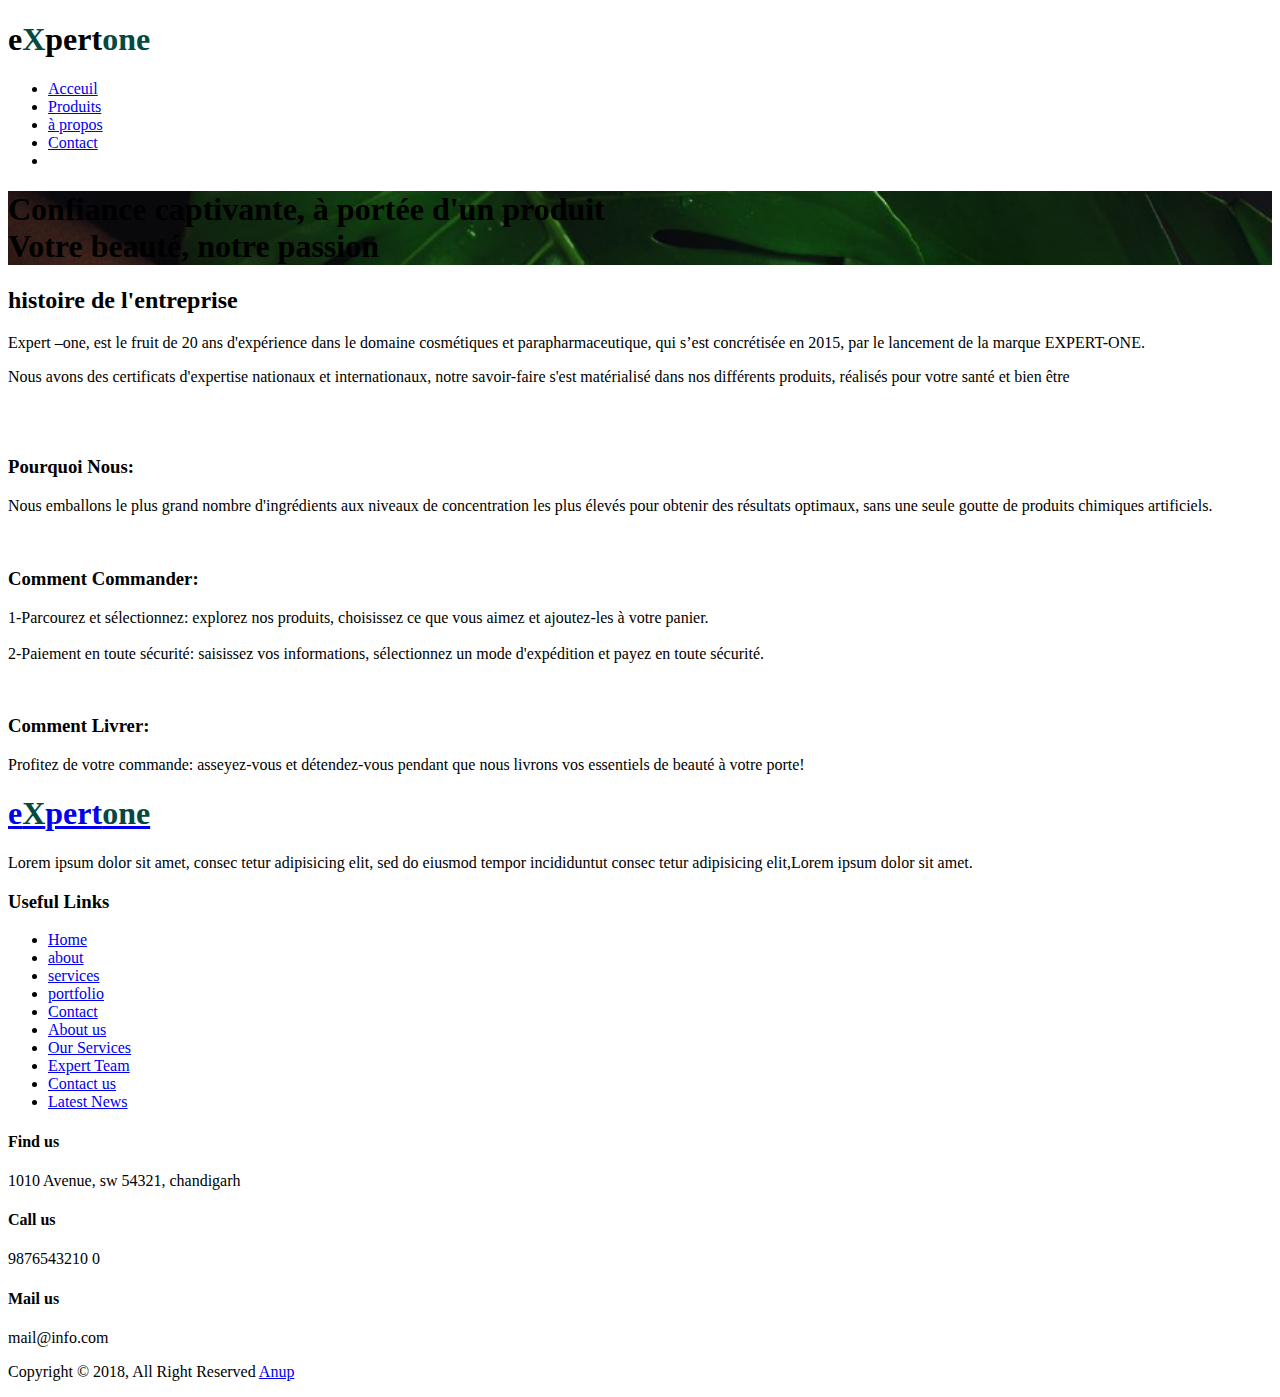
==== about.html @ 83de73cf "Add files via upload" ====
<!DOCTYPE html>
<html lang="en">
  <head>
    <meta charset="UTF-8" />
    <meta http-equiv="X-UA-Compatible" content="IE=edge" />
    <meta name="viewport" content="width=device-width, initial-scale=1.0" />
     <link rel="stylesheet" href="css/about.css" />
    <title>aboutus</title>

    <!-- font awesome css -->
    <link
      rel="stylesheet"
      href="https://cdnjs.cloudflare.com/ajax/libs/font-awesome/6.0.0-beta3/css/all.min.css"
      integrity="sha512-Fo3rlrZj/k7ujTnHg4CGR2D7kSs0v4LLanw2qksYuRlEzO+tcaEPQogQ0KaoGN26/zrn20ImR1DfuLWnOo7aBA=="
      crossorigin="anonymous"
      referrerpolicy="no-referrer"
    />
<body>

<section class="header">
    <div class="logo">
        <h1>e<span style="color:#054940;">X</span>pert<span style="color: #054940;">one</span></h1>
        </div>
    <!-- <a href="#"><img src="logo.png" class="logo"></a> -->
    <div>
        <ul class="nav">
             <li><a class="active" href="index.html"> Acceuil</a></li>
             <li><a href="produits.php">Produits</a> <!--  <ul class="submenu">
        <li><a href="#">Product 1</a></li>
        <li><a href="#">Product 2</a></li>
        <li><a href="#">Product 3</a></li>
      </ul> --></li>
             <li><a href="about.php"> à propos</a></li>
             <li><a href="form.php"> Contact</a></li>
             <li><a href="cart.php" class="bot"><i class="fa-solid fa-cart-plus"></i></a></li>
        </ul>
    </div>
    
</section>
<section id="home" class="home"> 
    <style>
        .home{
            background:    url('pics/44.jpg') no-repeat;
            background-size: cover;
            
        }
    </style>
    <h1>
     Confiance captivante, à portée d'un produit <br>Votre beauté, notre passion
    </h1>
  </section>

  <!-- about section -->
  <section id="about" class="about">
    <div class="box-container">
      <div class="box">
        <h2 class="heading">histoire de l'entreprise</h2>
        <p>
        Expert –one, est le fruit de 20 ans d'expérience dans le domaine cosmétiques et parapharmaceutique, qui s’est concrétisée en 2015, par le lancement de la marque EXPERT-ONE.

        <p>
          Nous avons des certificats d'expertise nationaux et internationaux, notre savoir-faire s'est matérialisé dans nos différents produits, réalisés pour votre santé et bien être
        </p>
        </p>
      </div>

      <div class="box">
        <img src="pics/hero.jpg" alt="" />
      </div>
    </div>
  </section>
 
  <section id="team" class="team">
   
    <div class="box-container">
      <div class="box">
        <div class="image">
          <img src="pics/about.jpg" alt="" />
        </div>
        <div class="info">
          <h3>Pourquoi Nous:</h3>
          <p>
            Nous emballons le plus grand nombre d'ingrédients aux niveaux de concentration les plus élevés pour obtenir des résultats optimaux, sans une seule goutte de produits chimiques artificiels.
          </p>
        </div>
      </div>

      <div class="box">
        <div class="image">
          <img src="pics/about2.jpg" alt="" />
        </div>
        <div class="info">
          <h3>Comment Commander:</h3>
          <p>
         1-Parcourez et sélectionnez: explorez nos produits, choisissez ce que vous aimez et ajoutez-les à votre panier.<br> <br>
         2-Paiement en toute sécurité: saisissez vos informations, sélectionnez un mode d'expédition et payez en toute sécurité.
        
          </p>
        </div>
      </div>

      <div class="box">
        <div class="image">
          <img src="pics/about1.jpg" alt="" />
        </div>
        <div class="info">
          <h3>Comment Livrer:</h3>
          <p>
          Profitez de votre commande: asseyez-vous et détendez-vous pendant que nous livrons vos essentiels de beauté à votre porte!
          </p>
        </div>
      </div>
    </div>
  </section>

      
  <script
  type="module"
  src="https://unpkg.com/ionicons@5.5.2/dist/ionicons/ionicons.esm.js"
></script>
<script nomodule src="https://unpkg.com/ionicons@5.5.2/dist/ionicons/ionicons.js"></script>
<!-- local js file -->
<script src="script.js"></script>
<footer class="footer-section">
       
            <div class="footer-content pt-5 pb-5">
                <div class="row">
                    <div class="col-xl-4 col-lg-4 mb-50">
                        <div class="footer-widget">
                            <div class="footer-logo">
                             <a href="index.html"><h1>e<span style="color:#054940;">X</span>pert<span style="color: #054940;">one</span></h1></a>
                            </div>
                            <div class="footer-text">
                                <p>Lorem ipsum dolor sit amet, consec tetur adipisicing elit, sed do eiusmod tempor incididuntut consec tetur adipisicing
                                elit,Lorem ipsum dolor sit amet.</p>
                            </div>
                                            </div>
                    </div>
                    <div class="col-xl-4 col-lg-4 col-md-6 mb-30">
                        <div class="footer-widget">
                            <div class="footer-widget-heading">
                                <h3>Useful Links</h3>
                            </div>
                            <ul>
                                <li><a href="#">Home</a></li>
                                <li><a href="#">about</a></li>
                                <li><a href="#">services</a></li>
                                <li><a href="#">portfolio</a></li>
                                <li><a href="#">Contact</a></li>
                                <li><a href="#">About us</a></li>
                                <li><a href="#">Our Services</a></li>
                                <li><a href="#">Expert Team</a></li>
                                <li><a href="#">Contact us</a></li>
                                <li><a href="#">Latest News</a></li>
                            </ul>
                        </div>
                    </div>
                    <div class="col-xl-4 col-lg-4 col-md-6 mb-50">
                   
                        </div>
                    </div>
                </div>
            </div>
             <div class="container">
            <div class="footer-cta pt-5 pb-5">
                <div class="row">
                    <div class="col-xl-4 col-md-4 mb-30">
                        <div class="single-cta">
                            <i class="fas fa-map-marker-alt"></i>
                            <div class="cta-text">
                                <h4>Find us</h4>
                                <span>1010 Avenue, sw 54321, chandigarh</span>
                            </div>
                        </div>
                    </div>
                    <div class="col-xl-4 col-md-4 mb-30">
                        <div class="single-cta">
                            <i class="fas fa-phone"></i>
                            <div class="cta-text">
                                <h4>Call us</h4>
                                <span>9876543210 0</span>
                            </div>
                        </div>
                    </div>
                    <div class="col-xl-4 col-md-4 mb-30">
                        <div class="single-cta">
                            <i class="far fa-envelope-open"></i>
                            <div class="cta-text">
                                <h4>Mail us</h4>
                                <span>mail@info.com</span>
                            </div>
                        </div>
                    </div>
                </div>
            </div>
        </div>
        <div class="copyright-area">
            <div class="container">
                <div class="row">
                    <div class="col-xl-6 col-lg-6 text-center text-lg-left">
                        <div class="copyright-text">
                            <p>Copyright &copy; 2018, All Right Reserved <a href="https://codepen.io/anupkumar92/">Anup</a></p>
                        </div>
                    </div>
                  
                </div>
            </div>
        </div>
    </footer>
</body>
</html>
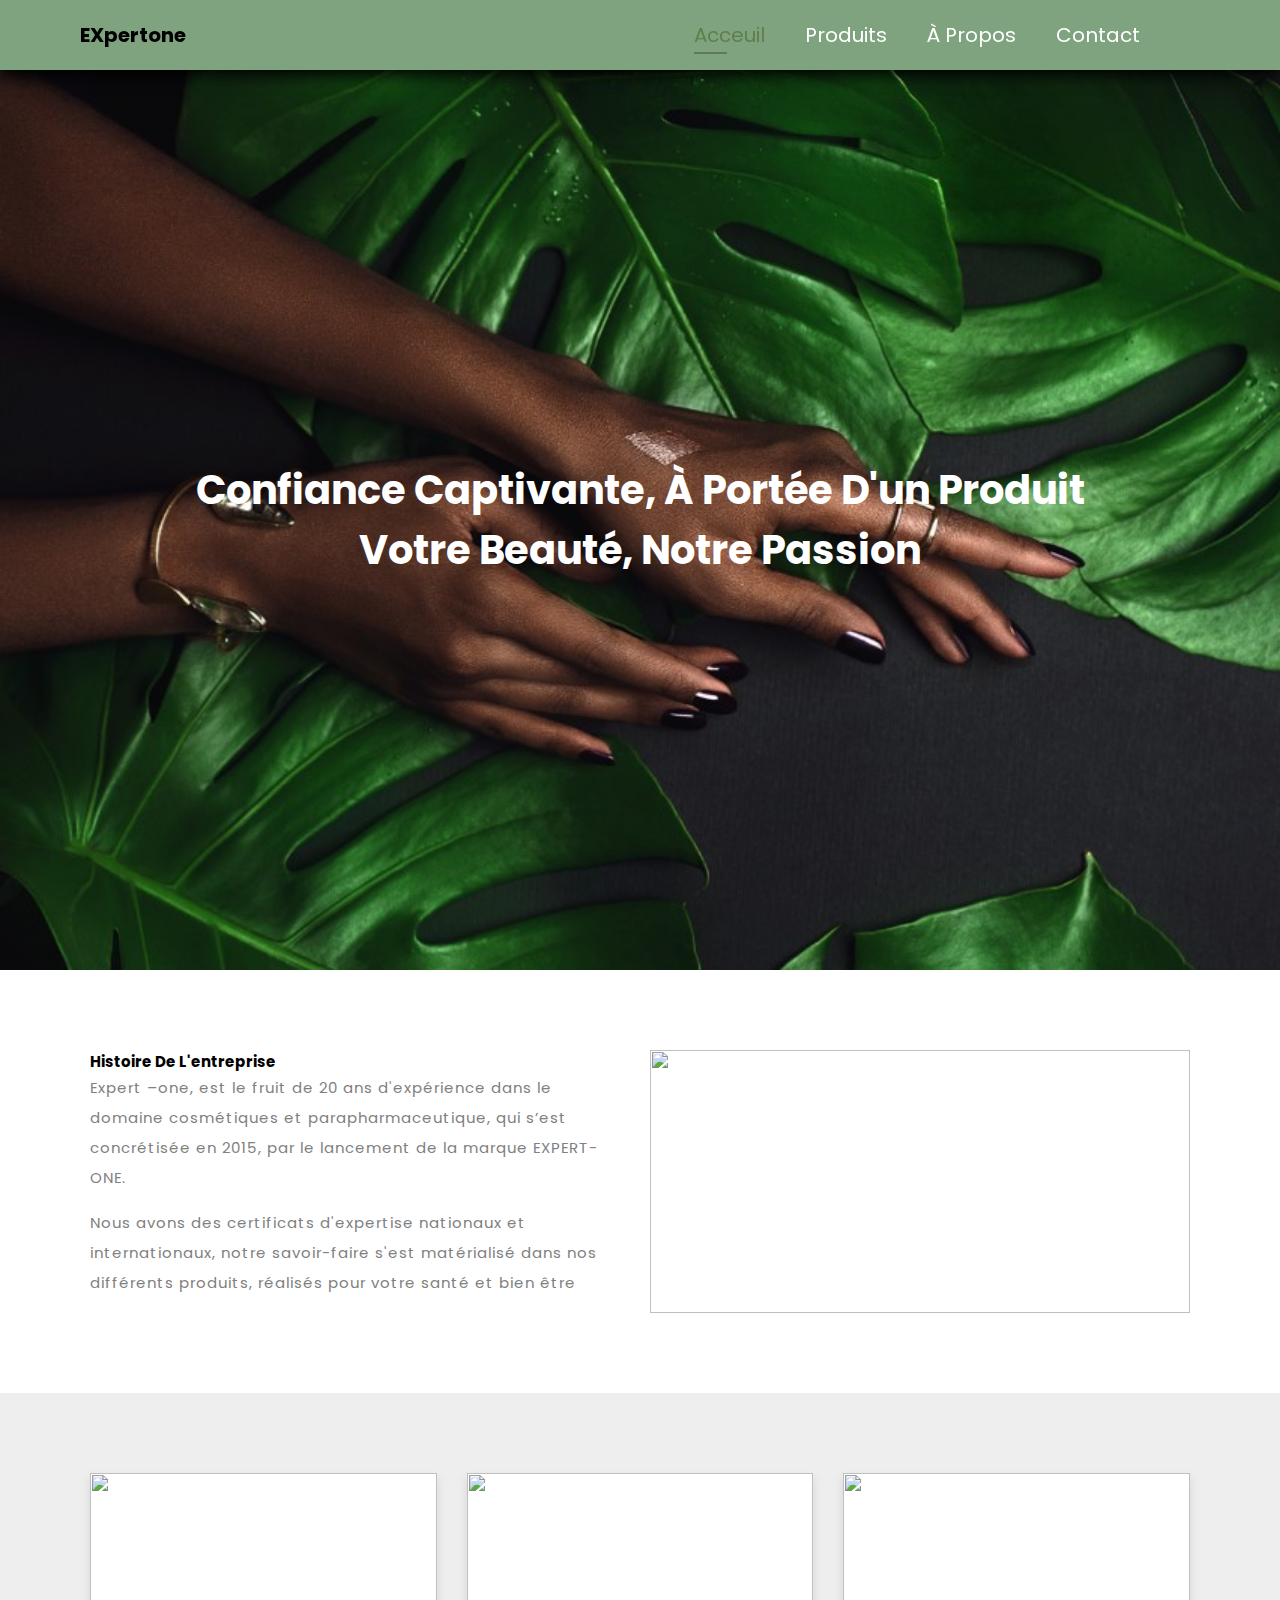
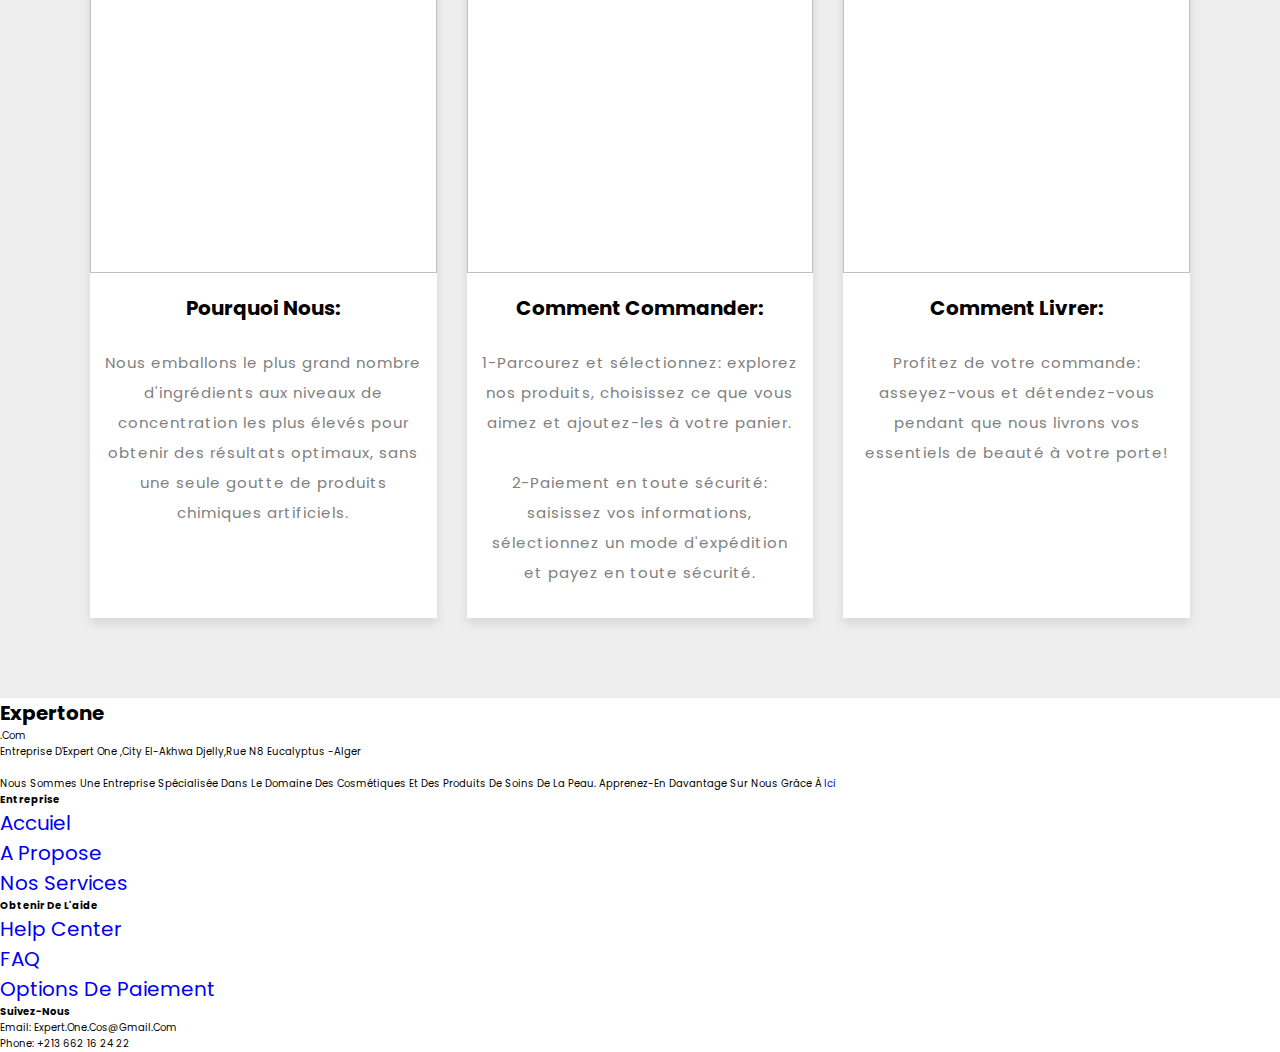
==== commit fe66ddfd: "Add files via upload" ====
--- a/about.html
+++ b/about.html
@@ -17,23 +17,19 @@
     />
 <body>
 
-<section class="header">
+  <section class="header">
     <div class="logo">
-        <h1>e<span style="color:#054940;">X</span>pert<span style="color: #054940;">one</span></h1>
+        <h1>eXpertone</h1>
         </div>
     <!-- <a href="#"><img src="logo.png" class="logo"></a> -->
     <div>
         <ul class="nav">
-             <li><a class="active" href="index.html"> Acceuil</a></li>
-             <li><a href="produits.php">Produits</a> <!--  <ul class="submenu">
-        <li><a href="#">Product 1</a></li>
-        <li><a href="#">Product 2</a></li>
-        <li><a href="#">Product 3</a></li>
-      </ul> --></li>
-             <li><a href="about.php"> à propos</a></li>
-             <li><a href="form.php"> Contact</a></li>
-             <li><a href="cart.php" class="bot"><i class="fa-solid fa-cart-plus"></i></a></li>
-        </ul>
+            <li><a class="active" href="index.php"> Acceuil</a></li>
+            <li><a href="produits.php">Produits</a> </li>
+            <li><a href="about.html"> à propos</a></li>
+            <li><a href="form.php"> Contact</a></li>
+            <li><a href="cart.php" class="bot"><i class="fa-solid fa-cart-plus"></i></a></li>
+       </ul>
     </div>
     
 </section>
@@ -119,94 +115,52 @@
   src="https://unpkg.com/ionicons@5.5.2/dist/ionicons/ionicons.esm.js"
 ></script>
 <script nomodule src="https://unpkg.com/ionicons@5.5.2/dist/ionicons/ionicons.js"></script>
-<!-- local js file -->
-<script src="script.js"></script>
-<footer class="footer-section">
-       
-            <div class="footer-content pt-5 pb-5">
-                <div class="row">
-                    <div class="col-xl-4 col-lg-4 mb-50">
-                        <div class="footer-widget">
-                            <div class="footer-logo">
-                             <a href="index.html"><h1>e<span style="color:#054940;">X</span>pert<span style="color: #054940;">one</span></h1></a>
-                            </div>
-                            <div class="footer-text">
-                                <p>Lorem ipsum dolor sit amet, consec tetur adipisicing elit, sed do eiusmod tempor incididuntut consec tetur adipisicing
-                                elit,Lorem ipsum dolor sit amet.</p>
-                            </div>
-                                            </div>
-                    </div>
-                    <div class="col-xl-4 col-lg-4 col-md-6 mb-30">
-                        <div class="footer-widget">
-                            <div class="footer-widget-heading">
-                                <h3>Useful Links</h3>
-                            </div>
-                            <ul>
-                                <li><a href="#">Home</a></li>
-                                <li><a href="#">about</a></li>
-                                <li><a href="#">services</a></li>
-                                <li><a href="#">portfolio</a></li>
-                                <li><a href="#">Contact</a></li>
-                                <li><a href="#">About us</a></li>
-                                <li><a href="#">Our Services</a></li>
-                                <li><a href="#">Expert Team</a></li>
-                                <li><a href="#">Contact us</a></li>
-                                <li><a href="#">Latest News</a></li>
-                            </ul>
-                        </div>
-                    </div>
-                    <div class="col-xl-4 col-lg-4 col-md-6 mb-50">
-                   
-                        </div>
-                    </div>
-                </div>
-            </div>
-             <div class="container">
-            <div class="footer-cta pt-5 pb-5">
-                <div class="row">
-                    <div class="col-xl-4 col-md-4 mb-30">
-                        <div class="single-cta">
-                            <i class="fas fa-map-marker-alt"></i>
-                            <div class="cta-text">
-                                <h4>Find us</h4>
-                                <span>1010 Avenue, sw 54321, chandigarh</span>
-                            </div>
-                        </div>
-                    </div>
-                    <div class="col-xl-4 col-md-4 mb-30">
-                        <div class="single-cta">
-                            <i class="fas fa-phone"></i>
-                            <div class="cta-text">
-                                <h4>Call us</h4>
-                                <span>9876543210 0</span>
-                            </div>
-                        </div>
-                    </div>
-                    <div class="col-xl-4 col-md-4 mb-30">
-                        <div class="single-cta">
-                            <i class="far fa-envelope-open"></i>
-                            <div class="cta-text">
-                                <h4>Mail us</h4>
-                                <span>mail@info.com</span>
-                            </div>
-                        </div>
-                    </div>
-                </div>
-            </div>
-        </div>
-        <div class="copyright-area">
-            <div class="container">
-                <div class="row">
-                    <div class="col-xl-6 col-lg-6 text-center text-lg-left">
-                        <div class="copyright-text">
-                            <p>Copyright &copy; 2018, All Right Reserved <a href="https://codepen.io/anupkumar92/">Anup</a></p>
-                        </div>
-                    </div>
-                  
-                </div>
-            </div>
-        </div>
-    </footer>
+<!--LAST PART | START-->
+<footer class="footer">
+  <div id="contact"></div>
+  <div class="container1">
+               <div class="footer-col-left">
+    <h1>Expertone</h1>.com            
+    <p>Entreprise d'Expert One ,city El-akhwa  djelly,Rue N8 Eucalyptus -alger<br> <br>
+      Nous sommes une entreprise spécialisée dans le domaine des cosmétiques et des produits de soins de la peau. Apprenez-en davantage sur nous grâce à <a href="aboutus.php">ici</a></p>
+             </div>
+      <div class="row1">
+
+          <div class="footer-col">
+              <h4>Entreprise</h4>
+              <ul>
+                  <li><a href="index.html">Accuiel</a></li>
+                  <li><a href="about.html">A propose</a></li>
+                  <li><a href="produits.php">nos services</a></li>
+              
+              </ul>
+          </div>
+          <div class="footer-col">
+              <h4>obtenir de l'aide</h4>
+              <ul>
+               <li><a href="about.html">Help center</a></li>
+               <li><a href="faq.php">FAQ</a></li>
+               <li><a href="about.html">options de paiement</a></li>
+              </ul>
+          </div>
+    
+          <div class="footer-col-social">
+              <h4>Suivez-nous</h4>
+              <div class="social-links">
+                  <a href="https://www.facebook.com/profile.php?id=100063640342753"> <i class="fab fa-facebook-f"></i></a>    
+                  <a href="mailto:expert.one.cos@gmail.com"><i class="far fa-envelope"></i></a>
+                  <a href="https://wa.me/213662162422"> <i class="fab fa-whatsapp"></i></a>
+              </div>
+              <p>Email: expert.one.cos@gmail.com <br>
+                  phone: +213 662 16 24 22
+              </p>
+          </div>
+      </div>
+  </div>
+</footer>
+<!--LAST PART | END-->  
+
+<script src="js/try.js"></script>
+
 </body>
 </html>
-  --- a/css/about.css
+++ b/css/about.css
@@ -0,0 +1,273 @@
+@import url('https://fonts.googleapis.com/css2?family=Poppins:ital,wght@0,100;0,300;0,400;0,500;0,600;1,100;1,300&display=swap');
+
+* {
+  font-family: 'Poppins', sans-serif;
+  margin: 0;
+  padding: 0;
+  box-sizing: border-box;
+  outline: none;
+  border: none;
+  text-decoration: none;
+  text-transform: capitalize;
+  transition: 0.2s linear;
+}
+
+:root {
+  --primary-color: #6f42c1;
+  --white: #fff;
+  --box-shadow: 0 0.5rem 1rem rgba(0, 0, 0, 0.1);
+  --gray: #808080;
+  --light-gray: #eee;
+}
+
+html {
+  font-size: 62.5%;
+  scroll-behavior: smooth;
+  scroll-padding-top: 7.5rem;
+}
+
+section {
+  padding: 80px 90px;
+}
+ul{
+    font-size:20px;
+}
+/*-------------------navbar-------------------*/
+.logo{
+    width: 40%;
+    height: auto;
+}
+.header{
+    display: flex;
+    align-items: center;
+    justify-content: space-between;
+    padding: 20px 80px;
+    background: #7EA37E;
+    box-shadow: 0 5px 15px;
+    z-index: 999;
+    position: sticky;
+    top: 0;
+    left: 0 ;
+}
+.nav{
+    display: flex;
+    align-items: center;
+    justify-content: center;
+
+}
+.nav li{
+    list-style: none;
+    padding: 0 20px;
+    position: relative;
+}
+.nav li a{
+    text-decoration: none;
+    color: white;
+
+}
+.nav li a:hover,
+.nav li a.active{
+    color:#617E4D;
+}
+.nav li a.active::after,
+.nav li a:hover::after{
+    content: "";
+    width: 30%;
+    height: 2px;
+    background:#63775B;
+    position: absolute;
+    bottom: -4px;
+    left:20px ;
+}
+/*------------------- FOOTER-----------------*/
+ul {
+    margin: 0px;
+    padding: 0px;
+}
+.footer-section {
+  background: #7EA37E;
+  position: relative;
+  box-shadow: 0 5px 15px;
+    z-index: 999;
+}
+
+
+.footer-logo {
+  margin-bottom: 30px;
+}
+.footer-logo img {
+    max-width: 200px;
+}
+.footer-text p {
+  margin-bottom: 14px;
+  font-size: 14px;
+      color: #fff;
+  line-height: 28px;
+}
+
+.footer-widget-heading h3 {
+  color: #63775B;
+  font-size: 20px;
+  font-weight: 600;
+  margin-bottom: 40px;
+  position: relative;
+
+}
+.footer-widget-heading h3::after {
+  content: "";
+  position: absolute;
+  bottom: -5px;
+  left: 0;
+  width: 20%;
+  border-bottom: 1px solid #63775B;
+}
+
+.footer-widget ul li {
+  display: inline-block;
+  /* float: left; */
+  width: 50%;
+  margin-bottom: 12px;
+}
+.footer-widget ul li a:hover{
+  color: #63775B;
+}
+.footer-widget ul li a {
+  color:#fff;
+  text-transform: capitalize;
+}
+.single-cta i {
+  color: #617E4D;
+  font-size: 30px;
+  vertical-align: middle;
+}
+
+.cta-text {
+  padding-left: 15px;
+  display: inline-block;
+  vertical-align: middle; 
+}
+.cta-text h4 {
+  color: #fff;
+  font-size: 20px;
+  font-weight: 200;
+  margin: 8px 0 2px; 
+}
+
+.cta-text span {
+  color: #63775B;
+  font-size: 15px;
+}
+.copyright-area{
+  background: #202020;
+  padding: 25px 0;
+  text-align: center;
+}
+.copyright-text p {
+  margin: 0;
+  font-size: 14px;
+  color: #878787;
+}
+.copyright-text p a{
+  color: #fff;
+   text-decoration: none; 
+}
+.copyright-text p a:hover {
+  text-decoration: underline; /* Add underline on hover */
+}
+
+
+/* home */
+.home {
+    height: 100vh;
+    background-size: cover;
+    background-position: center;
+    background-attachment: fixed;
+    display: flex;
+    align-items: center;
+    justify-content: center;
+  }
+  
+  .home h1 {
+    color: var(--white);
+    font-size: 40px;
+    text-align: center;
+  
+  }
+  
+  
+  
+  /* about */
+  .about .box-container .box img {
+    width: 100%;
+    height: 100%;
+    object-fit: cover;
+  }
+  
+  .about .box-container {
+    display: grid;
+    grid-template-columns: repeat(auto-fit, minmax(25rem, 1fr));
+    gap: 2rem;
+  }
+  
+  .about .box-container .box p {
+    font-size: 1.5rem;
+    line-height: 2;
+    margin-bottom: 1.5rem;
+    letter-spacing: 0.1rem;
+    color: var(--gray);
+    text-transform: none;
+  }
+  
+  
+  /* team */
+  .team {
+    background-color: var(--light-gray);
+  }
+  
+  .team .box-container .box .image {
+    height: 40rem;
+    overflow: hidden;
+    margin-bottom: 2rem;
+  }
+  
+  .team .box-container .box .image img {
+    width: 100%;
+    height: 100%;
+    object-fit: cover;
+  }
+  
+  .team .box-container {
+    display: grid;
+    grid-template-columns: repeat(auto-fit, minmax(30rem, 1fr));
+    gap: 3rem;
+  }
+  
+  .team .box-container .box {
+    background-color: var(--white);
+    box-shadow: var(--box-shadow);
+  }
+  
+  .team .box-container .box .info {
+    text-align: center;
+  }
+  
+  .team .box-container .box .info h3 {
+    font-size: 2rem;
+    margin-bottom: 1rem;
+  }
+  
+  .team .box-container .box .info p {
+    font-size: 1.5rem;
+    padding: 1.5rem;
+    line-height: 2;
+    margin-bottom: 1.5rem;
+    letter-spacing: 0.1rem;
+    color: var(--gray);
+    text-transform: none;
+  }
+  
+  .team .box-container .box .image img:hover {
+    transform: scale(1.1);
+  }
+  
+  